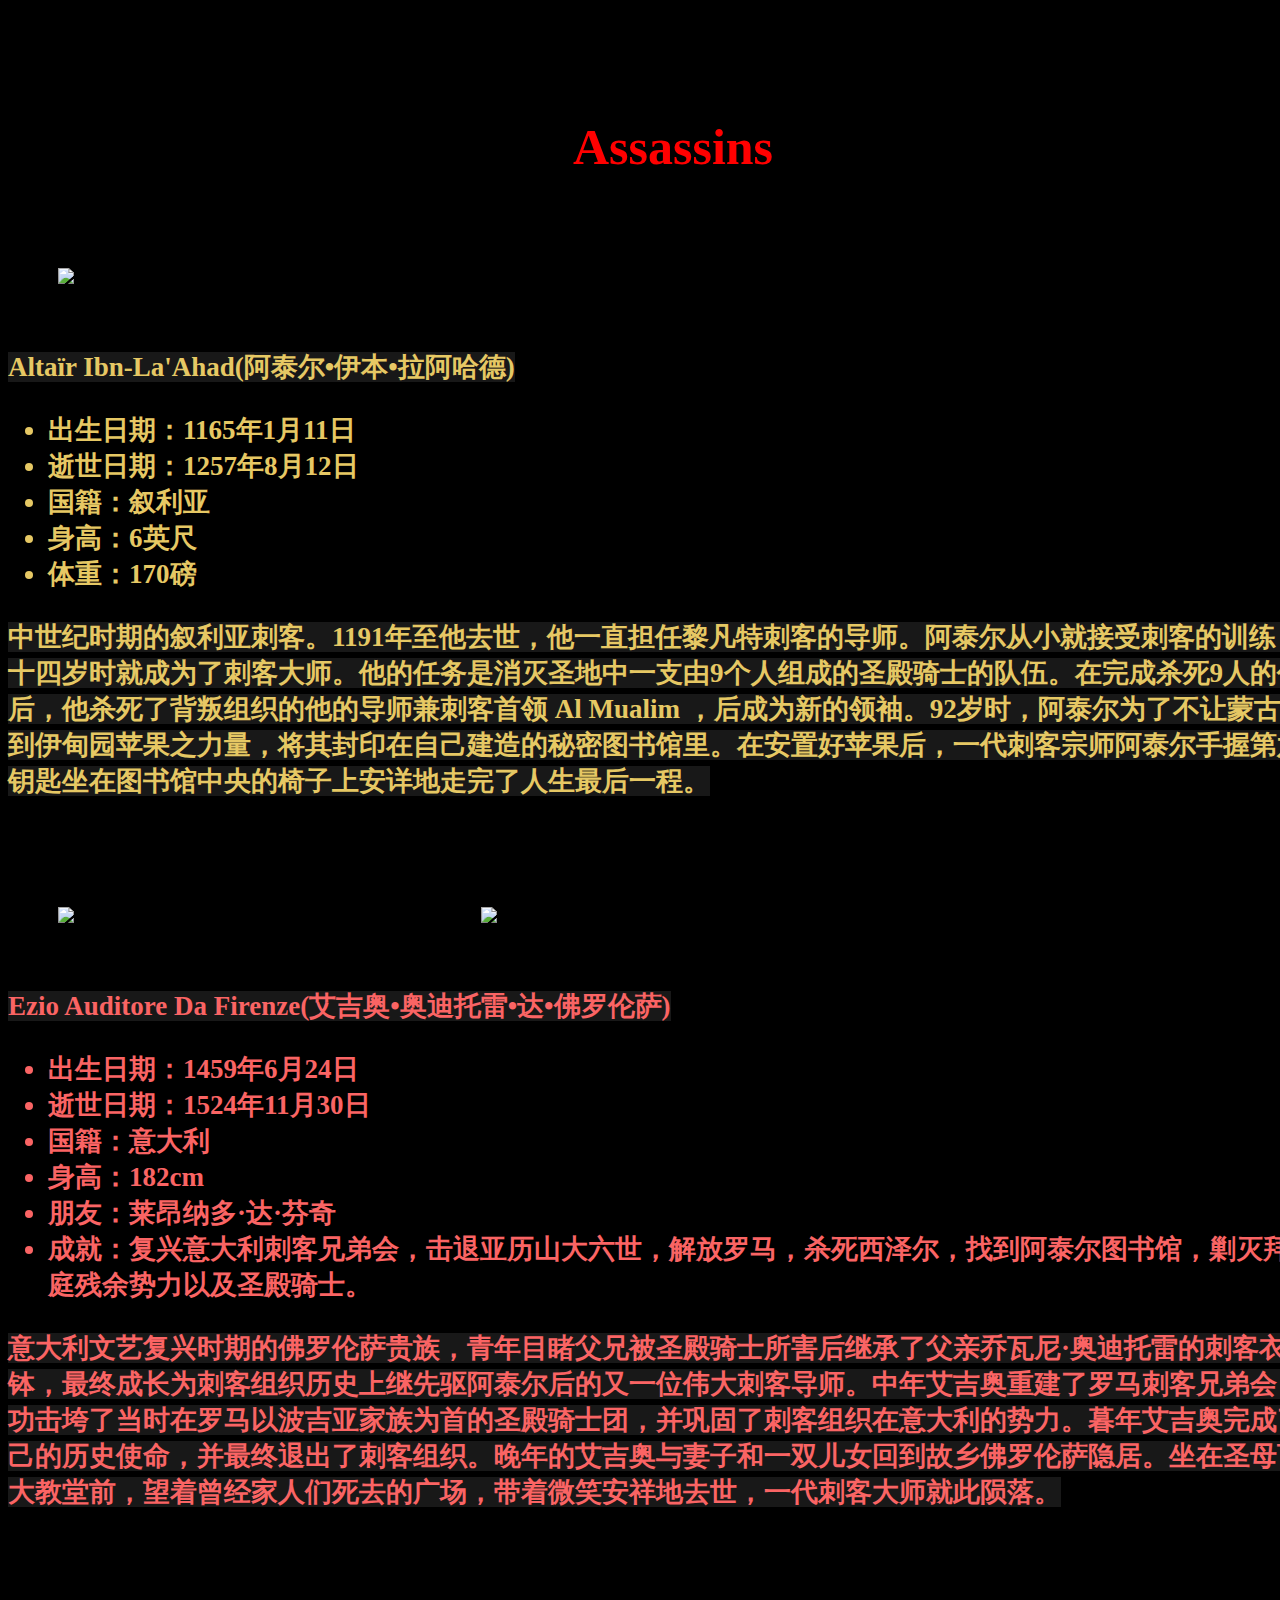
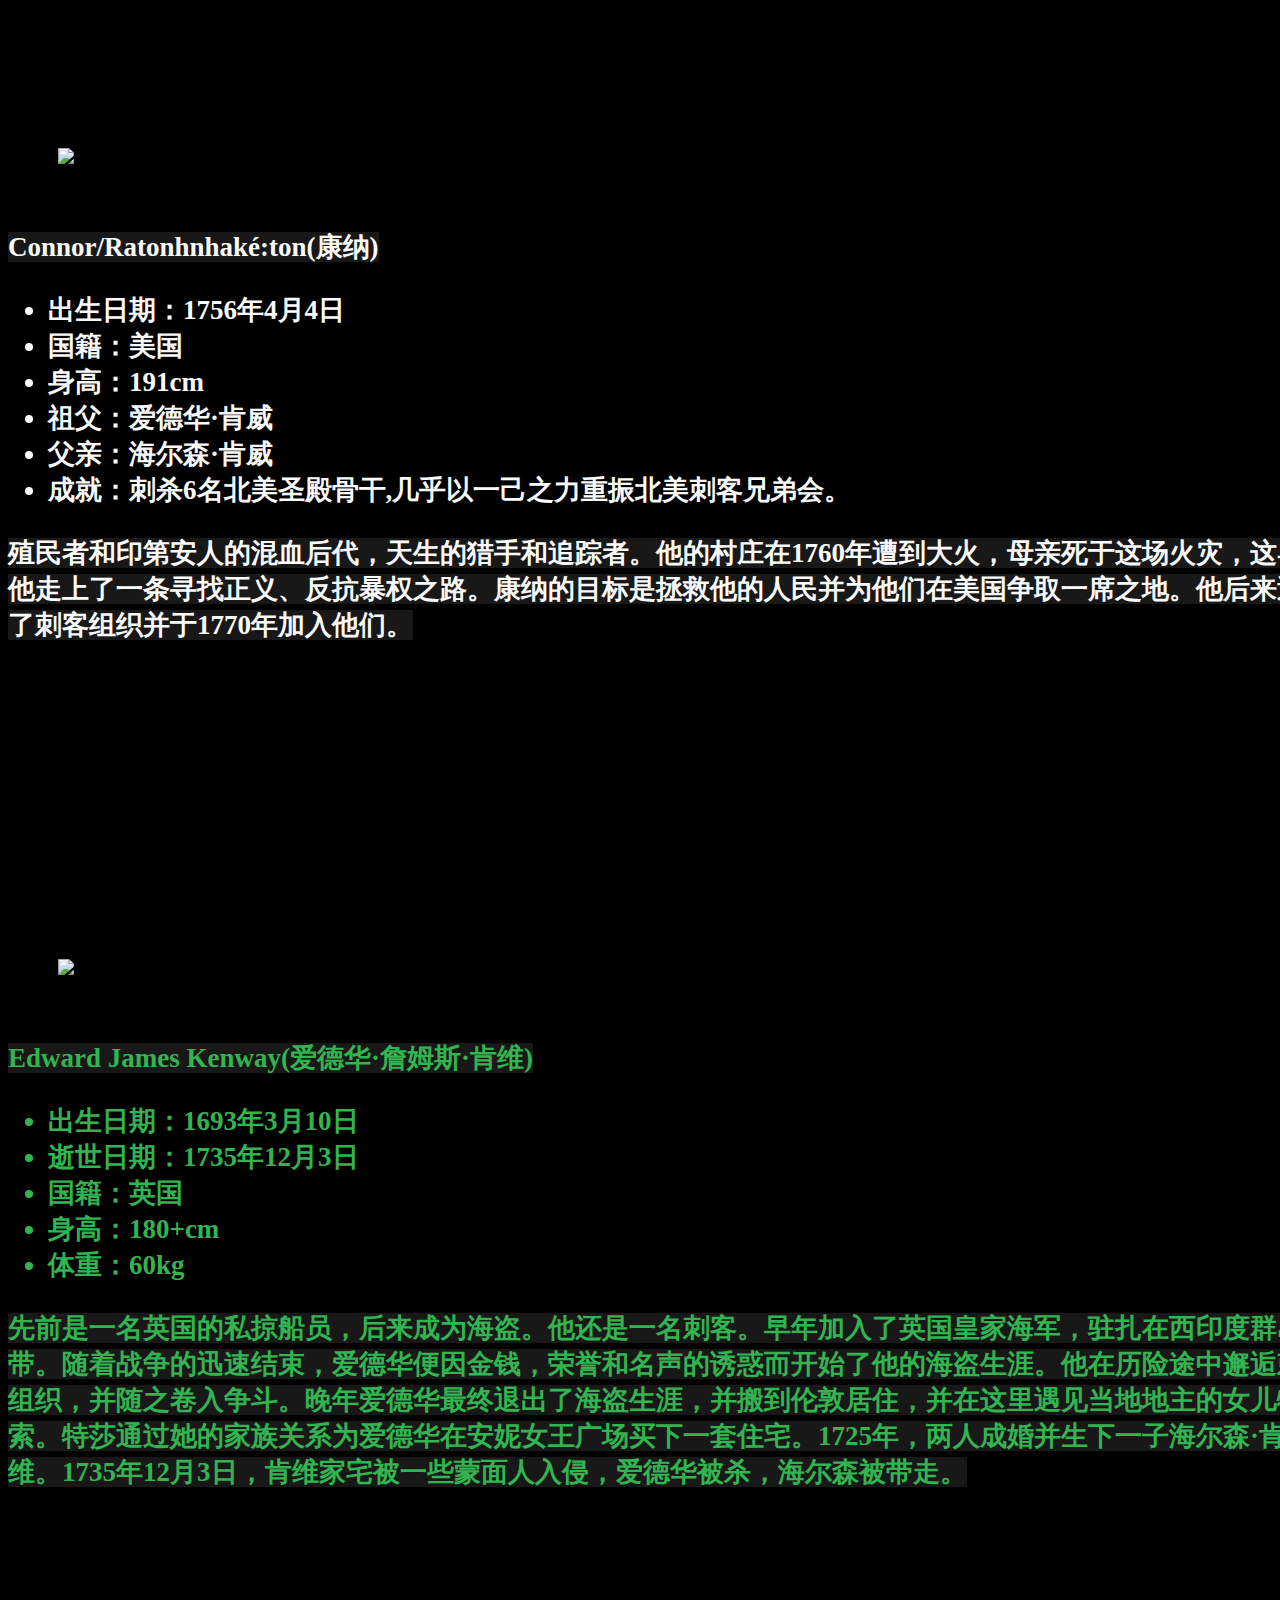
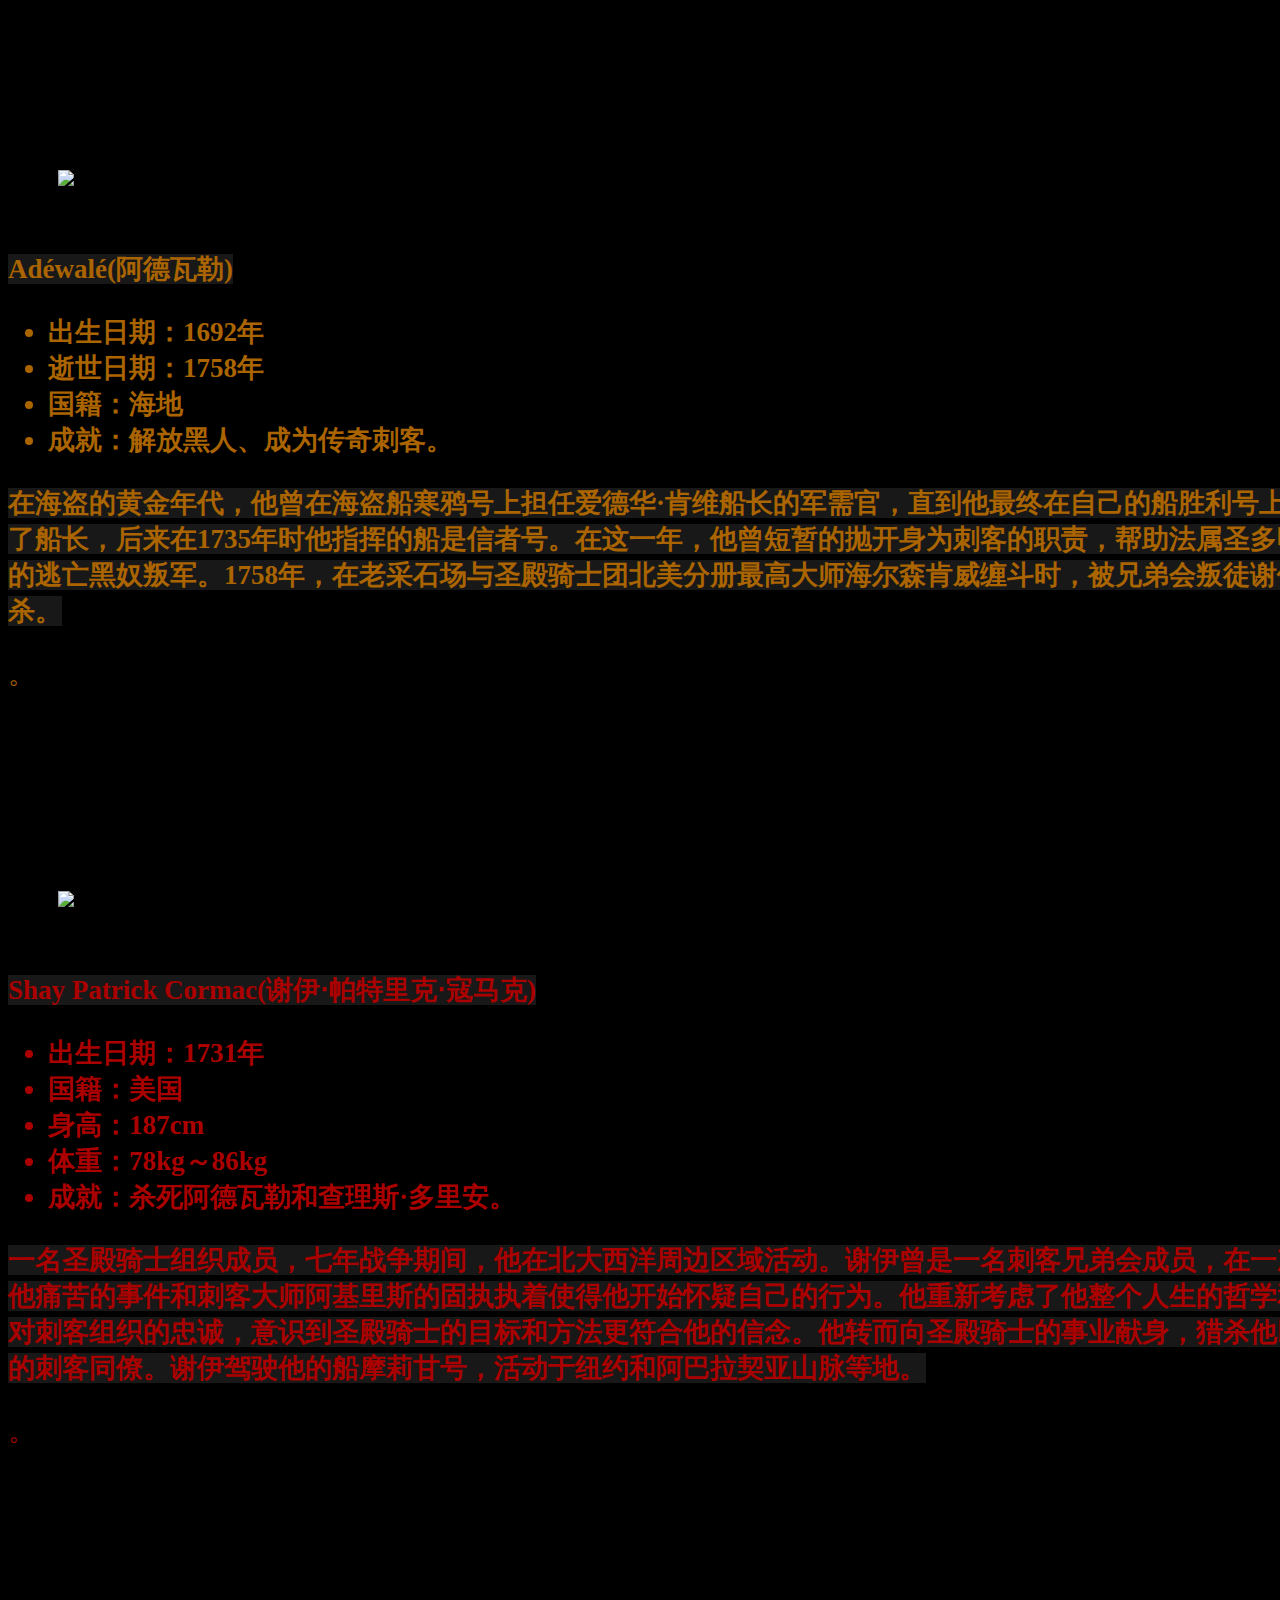
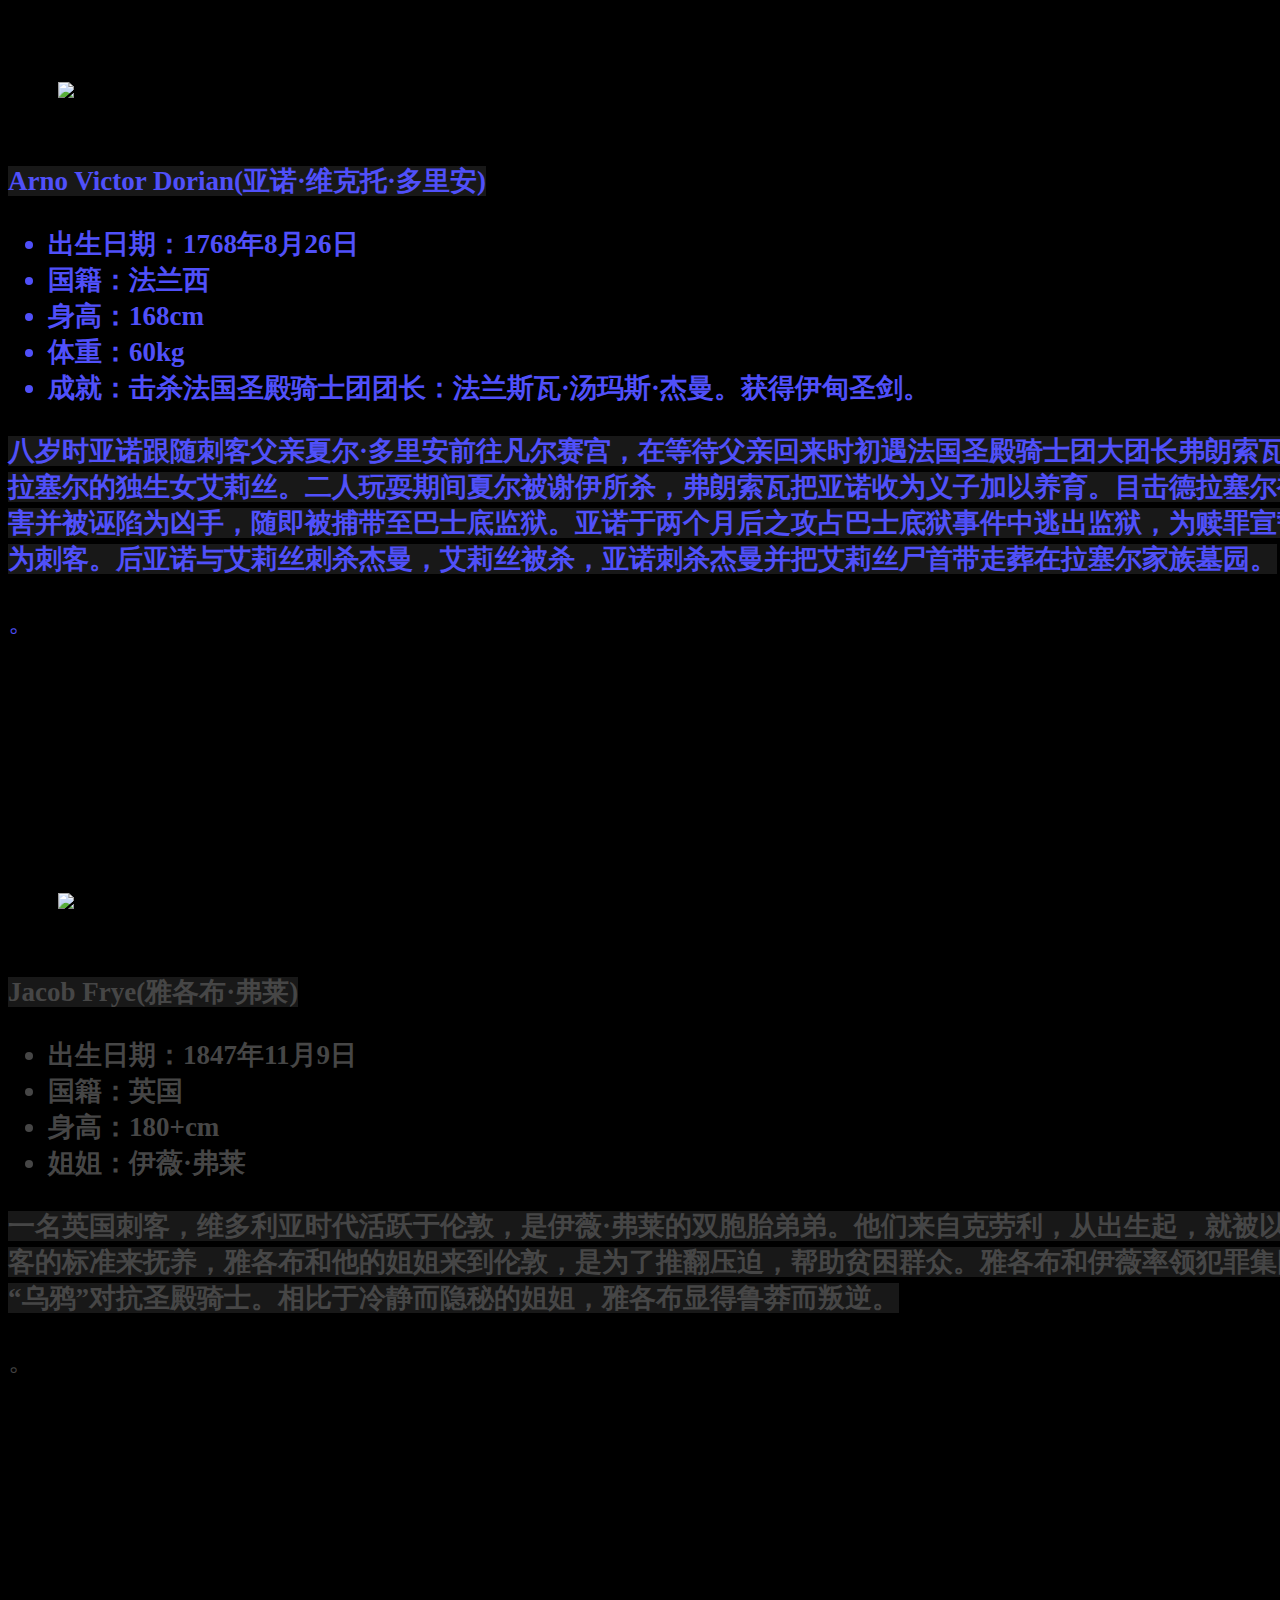
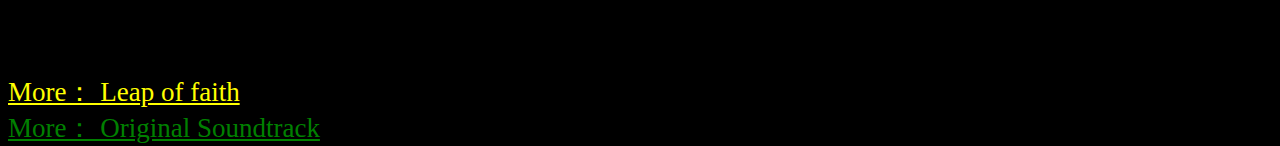
==== Assassins/Assassins.html @ 0be5e10f "Create Assassins.html" ====
<!DOCTYPE html>
<html>
<head>
  <meta charset="utf-8">
  <meta name="viewport" content="width=device-width">
  <title>Assassins</title>
</head>
<body style="background-color: black">

<embed src="BGM/Ezio's Family.mp3" hidden="true" autostart="true" loop="true"  Volume="16">

<style>
  .title {
    background:url(Title/title.jpg);
    background-repeat: inherit;
    background-size:100% 100%;
    margin-top: 10px;
    width: 1330px;
    height: 140px;
    font-size: 80px;
    color: red;
  }
  .Altair {
    background:url(Background/Altair.jpg);
    background-repeat: no-repeat;
    background-size:100% 100%;
    width: 1330px;
    height: 810px;
    font-size: 27px;
    font-family: Georgia;
    color: rgb(230,200,100);
  }

  .Ezio {
    background:url(Background/Ezio.jpg);
    background-repeat: no-repeat;
    background-size:100% 100%;
    width: 1330px;
    height: 810px;
    font-size: 27px;
    font-family: Georgia;
    color: rgb(250,100,100);
  }

  .Connor {
    background:url(Background/Connor.jpg);
    background-repeat: no-repeat;
    background-size:100% 100%;
    width: 1330px;
    height: 780px;
    font-size: 27px;
    font-family: Georgia;
    color: rgb(250,250,250);
  }
  
  .Edward {
    background:url(Background/Edward.jpg);
    background-repeat: no-repeat;
    background-size:100% 100%;
    width: 1330px;
    height: 780px;
    font-size: 27px;
    font-family: Georgia;
    color: rgb(50,180,80);
  }

  .Arno {
    background:url(Background/Arno.jpg);
    background-repeat: no-repeat;
    background-size:100% 100%;
    width: 1330px;
    height: 780px;
    font-size: 27px;
    font-family: Georgia;
    color: rgb(80,80,250);
  }

  .Jacob {
    background:url(Background/Jacob.jpg);
    background-repeat: no-repeat;
    background-size:100% 100%;
    width: 1330px;
    height: 800px;
    font-size: 27px;
    font-family: Georgia;
    color: rgb(70,70,70);
  }

  .Shay {
    background:url(Background/Shay.jpg);
    background-repeat: no-repeat;
    background-size:100% 100%;
    width: 1330px;
    height: 760px;
    font-size: 27px;
    font-family: Georgia;
    color: rgb(170,0,0);
  }

  .Adewale {
    background:url(Background/Adewale.png);
    background-repeat: no-repeat;
    background-size:100% 100%;
    width: 1330px;
    height: 690px;
    font-size: 27px;
    font-family: Georgia;
    color: rgb(170,100,0);
  }

  .picture {
    margin-left: 50px;
    margin-top: 50px;
    width: 400px;
  }

  .picture2 {
    margin-left: 400px;
    margin-top: 50px;
    width: 400px;
  }


  strong { 
    background: rgba(30,30,30,0.8);
  }
</style>

<div class="container-fluid title">
  <h1 style="font-size: 50px" align="center"><br/>Assassins</h1>
</div>

<div><br/></div>

<div class="Altair">
  <img src="Assassins/Altair.jpg" class="picture">
  <p><strong><br/>Altaïr Ibn-La'Ahad(阿泰尔•伊本•拉阿哈德)
  <ul>
    <li>出生日期：1165年1月11日 </li>
    <li>逝世日期：1257年8月12日</li>
    <li>国籍：叙利亚</li>
    <li>身高：6英尺 </li>
    <li>体重：170磅</li>
  </ul>
  中世纪时期的叙利亚刺客。1191年至他去世，他一直担任黎凡特刺客的导师。阿泰尔从小就接受刺客的训练，二十四岁时就成为了刺客大师。他的任务是消灭圣地中一支由9个人组成的圣殿骑士的队伍。在完成杀死9人的任务后，他杀死了背叛组织的他的导师兼刺客首领 Al Mualim ，后成为新的领袖。92岁时，阿泰尔为了不让蒙古人得到伊甸园苹果之力量，将其封印在自己建造的秘密图书馆里。在安置好苹果后，一代刺客宗师阿泰尔手握第六个钥匙坐在图书馆中央的椅子上安详地走完了人生最后一程。
  </strong></p>

<div><br/></div>

<div class="Ezio">
  <img src="Assassins/Ezio.jpg" class="picture">
  <img src="Assassins/Ezio2.jpg" class="picture2">
  <p><strong><br/>Ezio Auditore Da Firenze(艾吉奥•奥迪托雷•达•佛罗伦萨)
  <ul>
    <li>出生日期：1459年6月24日 </li>
    <li>逝世日期：1524年11月30日</li>
    <li>国籍：意大利</li>
    <li>身高：182cm </li>
    <li>朋友：莱昂纳多·达·芬奇</li>
    <li>成就：复兴意大利刺客兄弟会，击退亚历山大六世，解放罗马，杀死西泽尔，找到阿泰尔图书馆，剿灭拜占庭残余势力以及圣殿骑士。</li>
  </ul>
  意大利文艺复兴时期的佛罗伦萨贵族，青年目睹父兄被圣殿骑士所害后继承了父亲乔瓦尼·奥迪托雷的刺客衣钵，最终成长为刺客组织历史上继先驱阿泰尔后的又一位伟大刺客导师。中年艾吉奥重建了罗马刺客兄弟会，成功击垮了当时在罗马以波吉亚家族为首的圣殿骑士团，并巩固了刺客组织在意大利的势力。暮年艾吉奥完成了自己的历史使命，并最终退出了刺客组织。晚年的艾吉奥与妻子和一双儿女回到故乡佛罗伦萨隐居。坐在圣母百花大教堂前，望着曾经家人们死去的广场，带着微笑安祥地去世，一代刺客大师就此陨落。
  </strong></p>
</div>
  
<div><br/></div>

<div class="Connor">
  <img src="Assassins/Connor.jpg" class="picture">
  <p><strong><br/>Connor/Ratonhnhaké:ton(康纳)
  <ul>
    <li>出生日期：1756年4月4日  </li>
    <li>国籍：美国</li>
    <li>身高：191cm</li>
    <li>祖父：爱德华·肯威</li>
    <li>父亲：海尔森·肯威</li>
    <li>成就：刺杀6名北美圣殿骨干,几乎以一己之力重振北美刺客兄弟会。</li>
  </ul>
  殖民者和印第安人的混血后代，天生的猎手和追踪者。他的村庄在1760年遭到大火，母亲死于这场火灾，这导致他走上了一条寻找正义、反抗暴权之路。康纳的目标是拯救他的人民并为他们在美国争取一席之地。他后来遇到了刺客组织并于1770年加入他们。
  </strong></p>
</div>


<div><br/></div>

<div class="Edward">
  <img src="Assassins/Edward.jpg" class="picture">
  <p><strong><br/>Edward James Kenway(爱德华·詹姆斯·肯维)
  <ul>
    <li>出生日期：1693年3月10日 </li>
    <li>逝世日期：1735年12月3日</li>
    <li>国籍：英国</li>
    <li>身高：180+cm </li>
    <li>体重：60kg </li>
  </ul>
  先前是一名英国的私掠船员，后来成为海盗。他还是一名刺客。早年加入了英国皇家海军，驻扎在西印度群岛一带。随着战争的迅速结束，爱德华便因金钱，荣誉和名声的诱惑而开始了他的海盗生涯。他在历险途中邂逅刺客组织，并随之卷入争斗。晚年爱德华最终退出了海盗生涯，并搬到伦敦居住，并在这里遇见当地地主的女儿特索。特莎通过她的家族关系为爱德华在安妮女王广场买下一套住宅。1725年，两人成婚并生下一子海尔森·肯维。1735年12月3日，肯维家宅被一些蒙面人入侵，爱德华被杀，海尔森被带走。
  </strong></p>
</div>

<div><br/></div>

<div class="Adewale">
  <img src="Assassins/Adewale.jpg" class="picture">
  <p><strong><br/>Adéwalé(阿德瓦勒)
  <ul>
    <li>出生日期：1692年</li>
    <li>逝世日期：1758年</li>
    <li>国籍：海地</li>
    <li>成就：解放黑人、成为传奇刺客。</li>
  </ul>
  在海盗的黄金年代，他曾在海盗船寒鸦号上担任爱德华·肯维船长的军需官，直到他最终在自己的船胜利号上当了船长，后来在1735年时他指挥的船是信者号。在这一年，他曾短暂的抛开身为刺客的职责，帮助法属圣多明戈的逃亡黑奴叛军。1758年，在老采石场与圣殿骑士团北美分册最高大师海尔森肯威缠斗时，被兄弟会叛徒谢伊刺杀。
  </strong></p>。
</div>

<div><br/></div>

<div class="Shay">
  <img src="Assassins/Shay.png" class="picture">
  <p><strong><br/>Shay Patrick Cormac(谢伊‧帕特里克‧寇马克)
  <ul>
    <li>出生日期：1731年</li>
    <li>国籍：美国</li>
    <li>身高：187cm</li>
    <li>体重：78kg～86kg</li>
    <li>成就：杀死阿德瓦勒和查理斯·多里安。</li>
  </ul>
  一名圣殿骑士组织成员，七年战争期间，他在北大西洋周边区域活动。谢伊曾是一名刺客兄弟会成员，在一次令他痛苦的事件和刺客大师阿基里斯的固执执着使得他开始怀疑自己的行为。他重新考虑了他整个人生的哲学和他对刺客组织的忠诚，意识到圣殿骑士的目标和方法更符合他的信念。他转而向圣殿骑士的事业献身，猎杀他以前的刺客同僚。谢伊驾驶他的船摩莉甘号，活动于纽约和阿巴拉契亚山脉等地。
  </strong></p>。
</div>

<div><br/></div>

<div class="Arno">
  <img src="Assassins/Arno.jpg" class="picture">
  <p><strong><br/>Arno Victor Dorian(亚诺·维克托·多里安)
  <ul>
    <li>出生日期：1768年8月26日  </li>
    <li>国籍：法兰西</li>
    <li>身高：168cm </li>
    <li>体重：60kg </li>
    <li>成就：击杀法国圣殿骑士团团长：法兰斯瓦·汤玛斯·杰曼。获得伊甸圣剑。</li>
  </ul>
  八岁时亚诺跟随刺客父亲夏尔·多里安前往凡尔赛宫，在等待父亲回来时初遇法国圣殿骑士团大团长弗朗索瓦·德拉塞尔的独生女艾莉丝。二人玩耍期间夏尔被谢伊所杀，弗朗索瓦把亚诺收为义子加以养育。目击德拉塞尔被杀害并被诬陷为凶手，随即被捕带至巴士底监狱。亚诺于两个月后之攻占巴士底狱事件中逃出监狱，为赎罪宣誓成为刺客。后亚诺与艾莉丝刺杀杰曼，艾莉丝被杀，亚诺刺杀杰曼并把艾莉丝尸首带走葬在拉塞尔家族墓园。
  </strong></p>。
</div>

<div><br/></div>

<div class="Jacob">
  <img src="Assassins/Jacob.jpg" class="picture">
  <p><strong><br/>Jacob Frye(雅各布·弗莱)
  <ul>
    <li>出生日期：1847年11月9日</li>
    <li>国籍：英国</li>
    <li>身高：180+cm </li>
    <li>姐姐：伊薇·弗莱 </li>
  </ul>
  一名英国刺客，维多利亚时代活跃于伦敦，是伊薇·弗莱的双胞胎弟弟。他们来自克劳利，从出生起，就被以刺客的标准来抚养，雅各布和他的姐姐来到伦敦，是为了推翻压迫，帮助贫困群众。雅各布和伊薇率领犯罪集团“乌鸦”对抗圣殿骑士。相比于冷静而隐秘的姐姐，雅各布显得鲁莽而叛逆。
  </strong></p>。
</div>

<div><br/></div>

<a href="LeapOfFaith.html" style="color: yellow">More： Leap of faith<br/></a>

<a href="OST.html" style="color: green">More： Original Soundtrack</a>

</body>
</html>
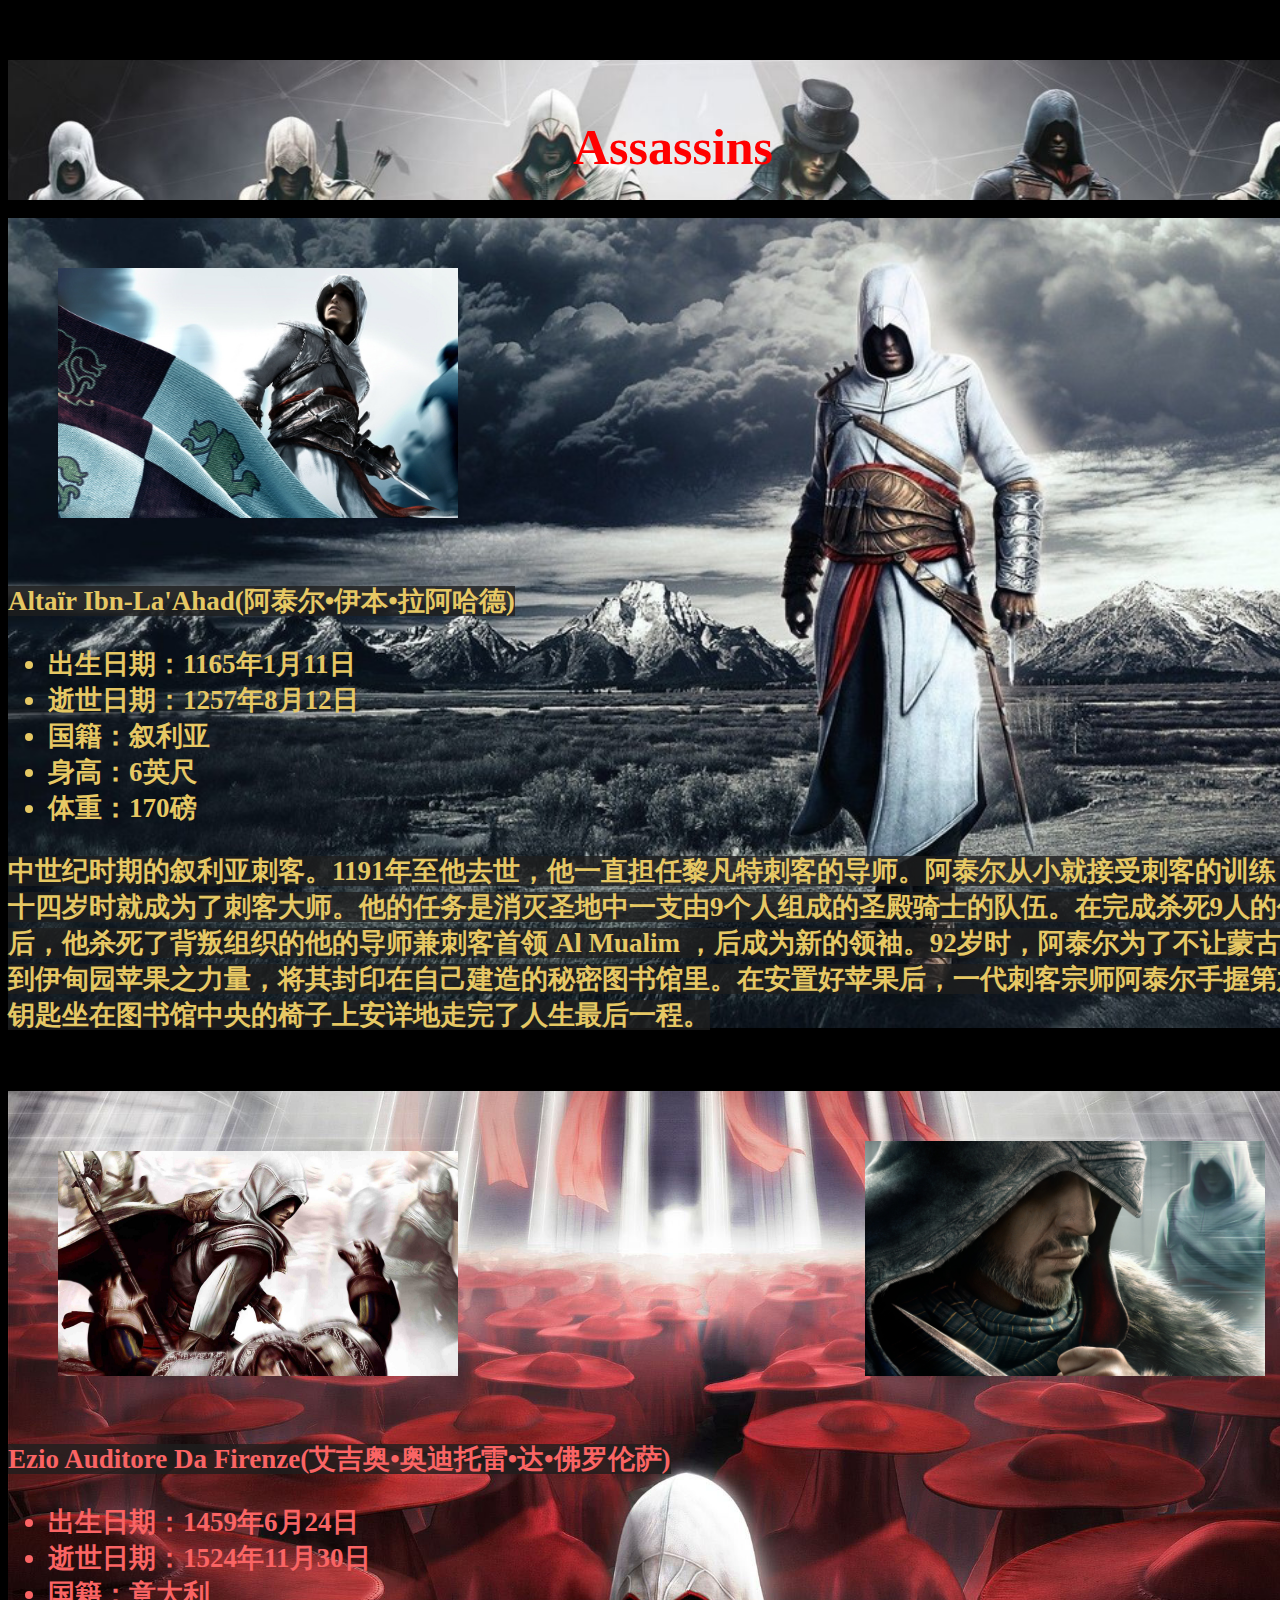
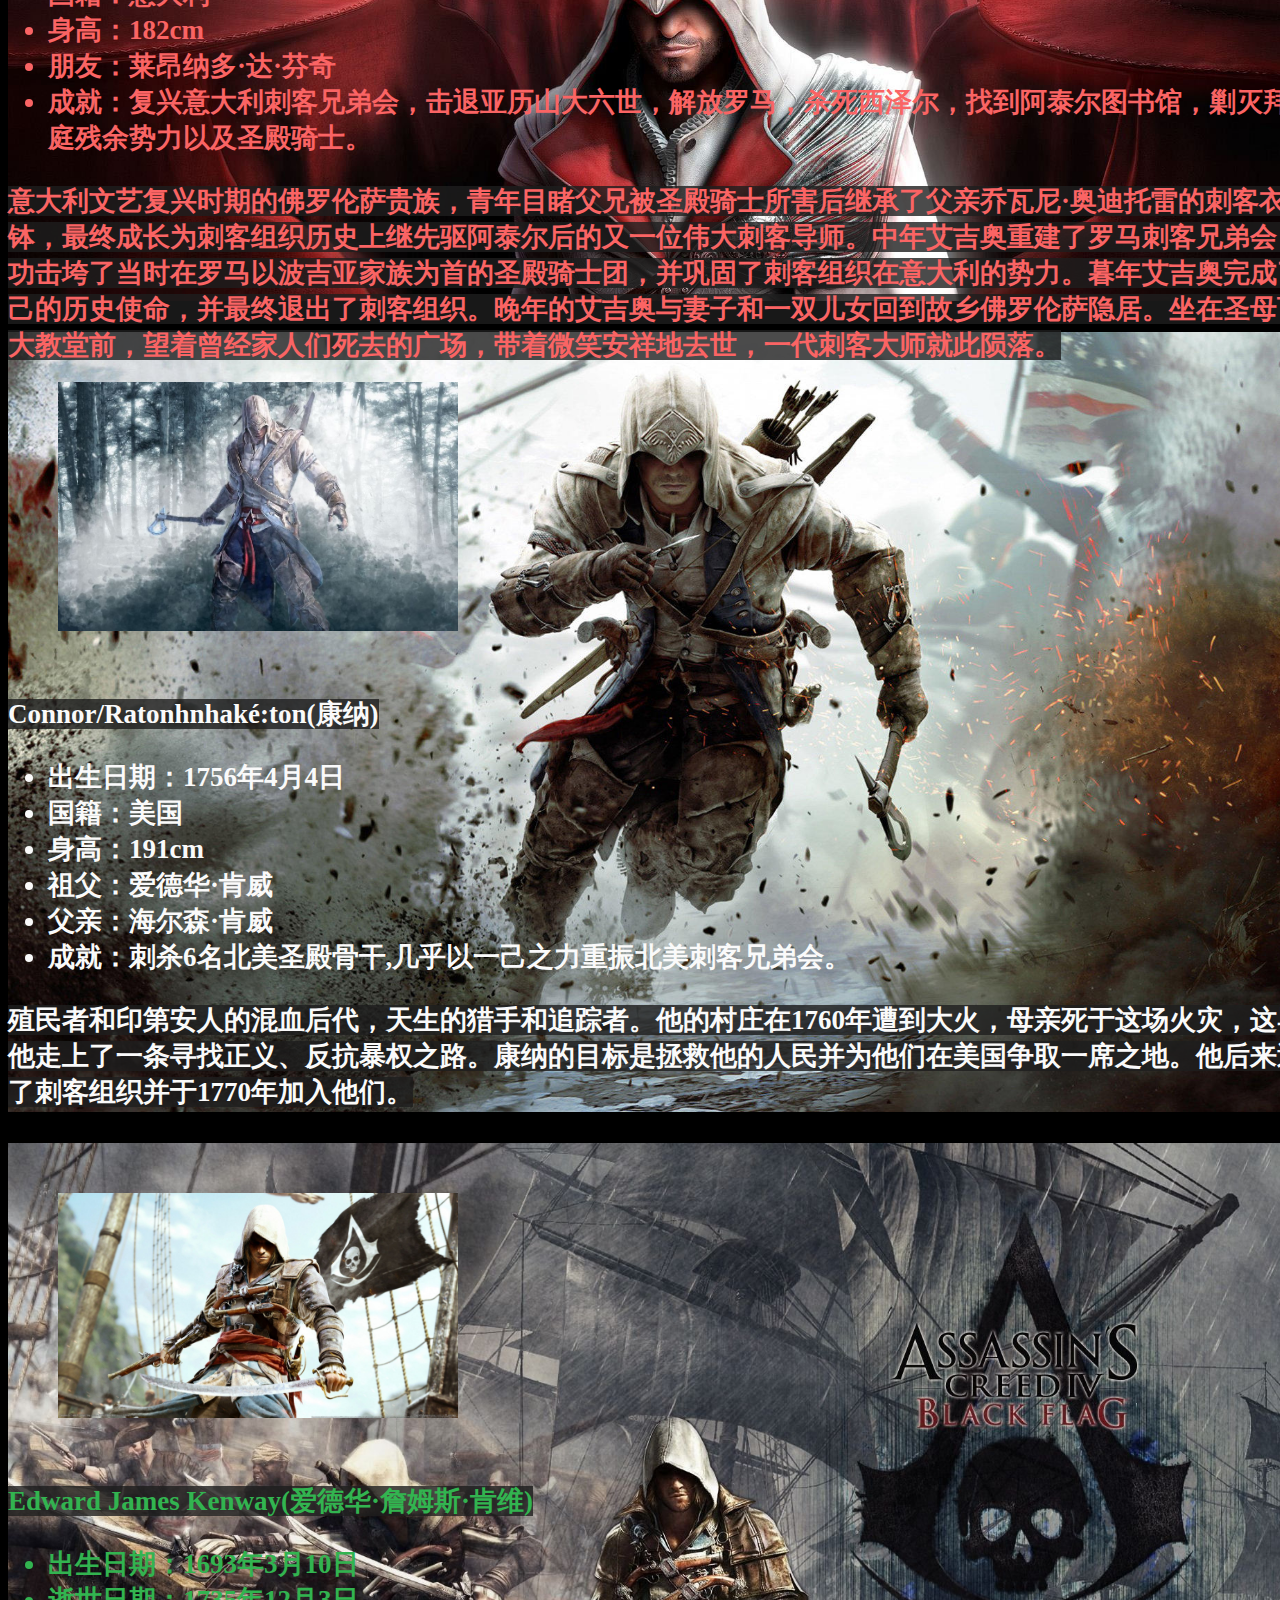
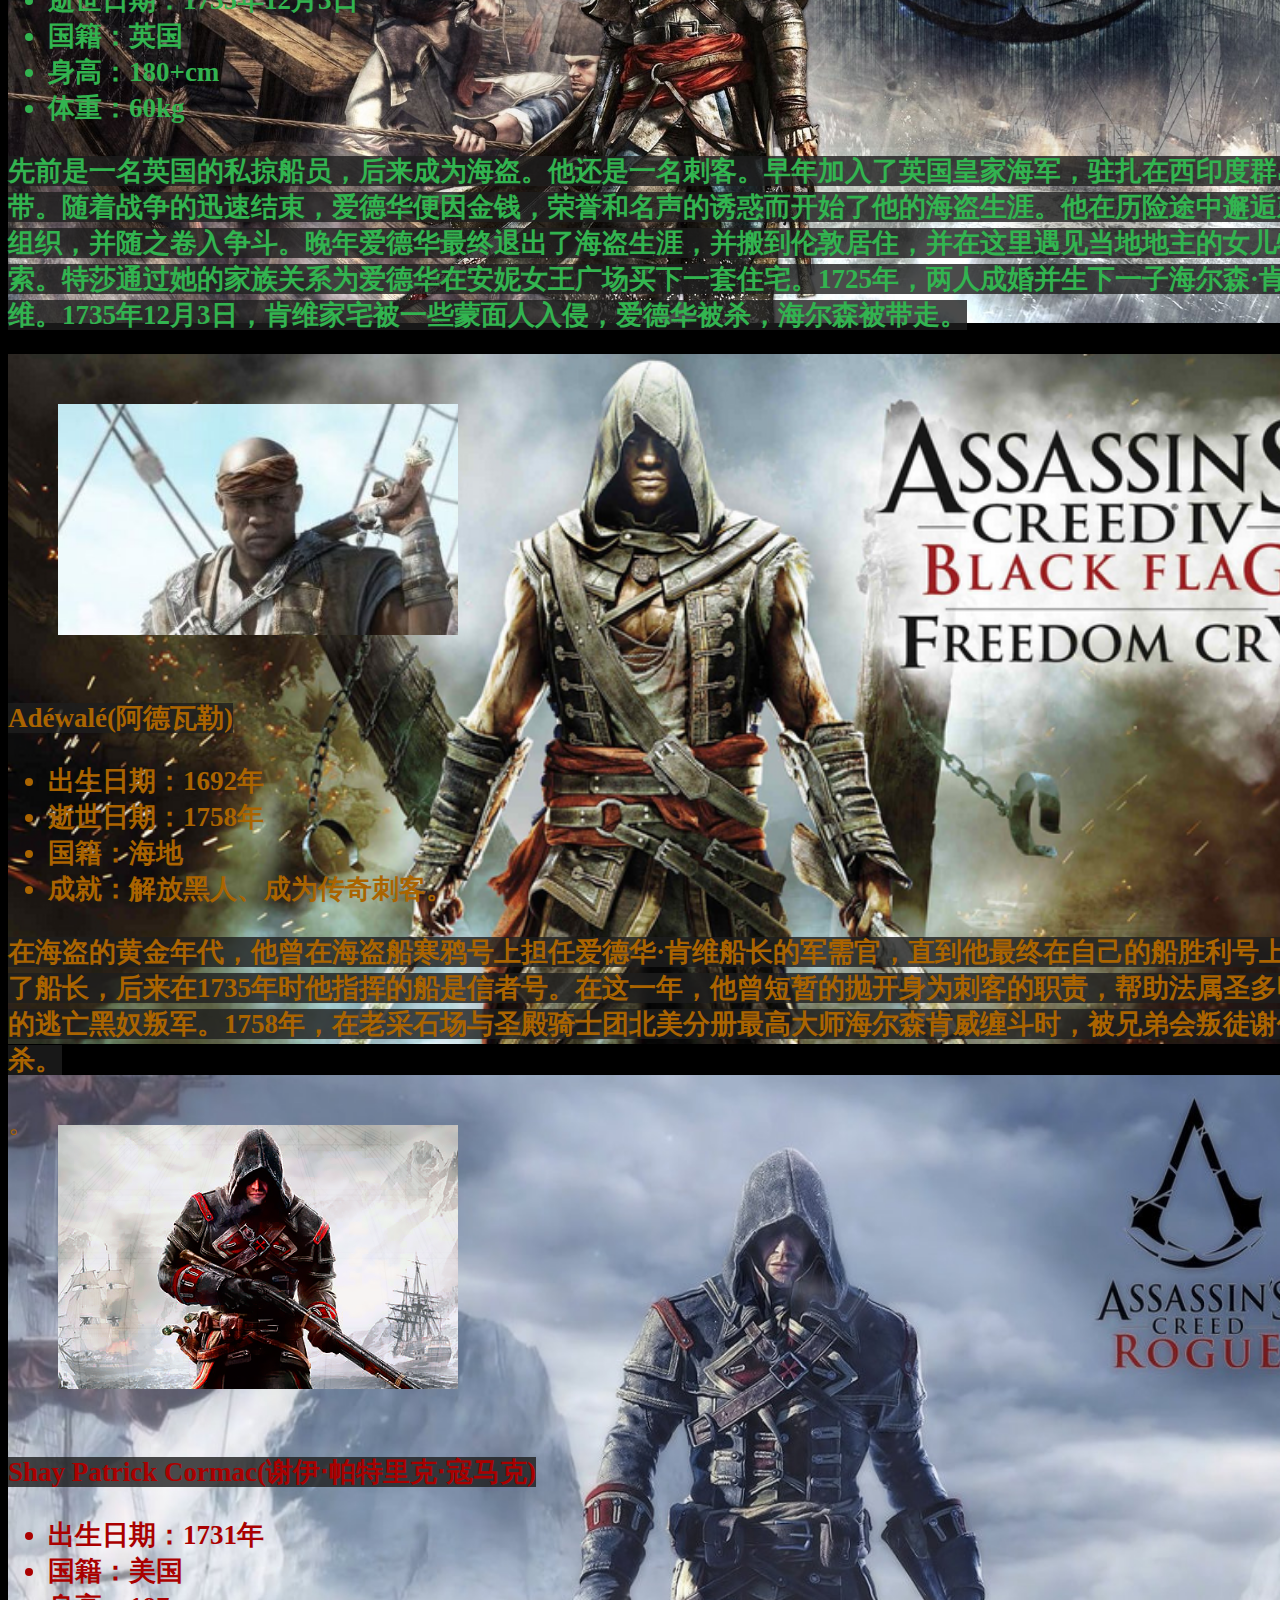
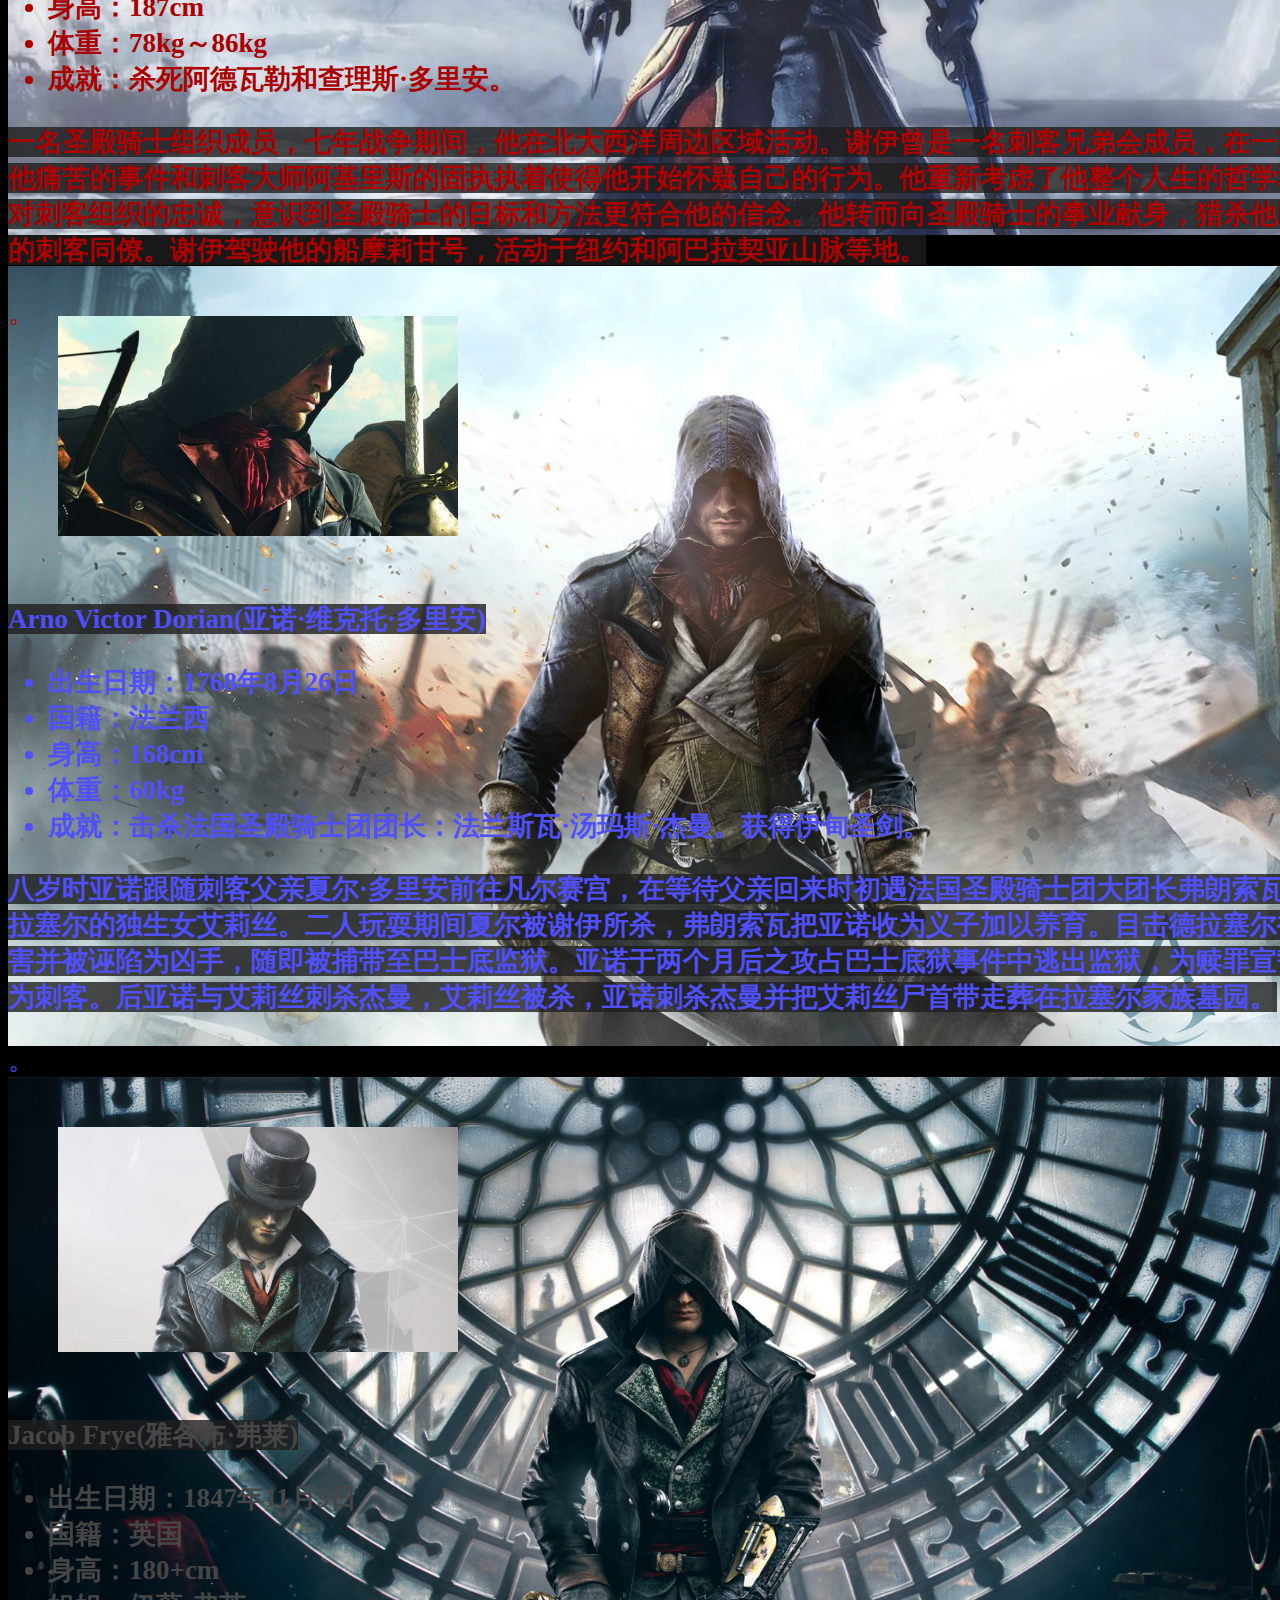
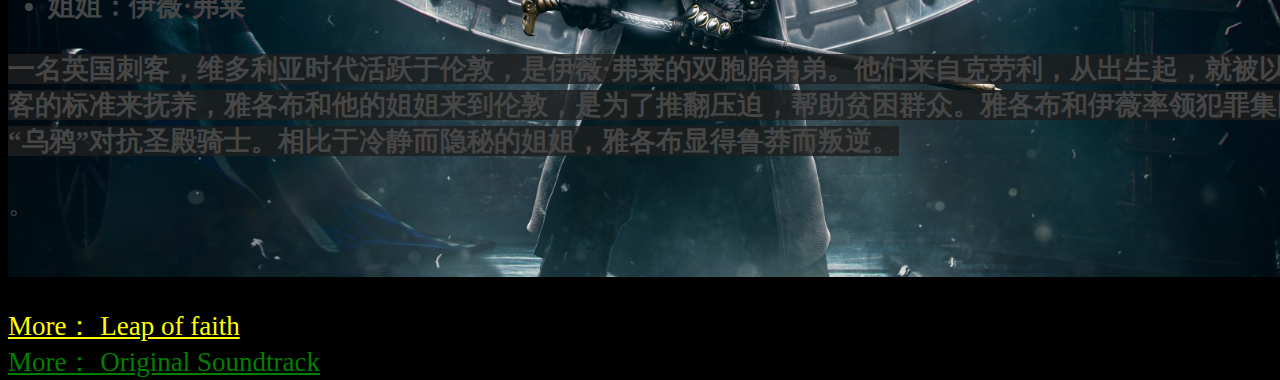
==== commit 86c815e5: "Add files via upload" ====
--- a/Assassins/Assassins.html
+++ b/Assassins/Assassins.html
@@ -1,269 +1,269 @@
-<!DOCTYPE html>
-<html>
-<head>
-  <meta charset="utf-8">
-  <meta name="viewport" content="width=device-width">
-  <title>Assassins</title>
-</head>
-<body style="background-color: black">
-
-<embed src="BGM/Ezio's Family.mp3" hidden="true" autostart="true" loop="true"  Volume="16">
-
-<style>
-  .title {
-    background:url(Title/title.jpg);
-    background-repeat: inherit;
-    background-size:100% 100%;
-    margin-top: 10px;
-    width: 1330px;
-    height: 140px;
-    font-size: 80px;
-    color: red;
-  }
-  .Altair {
-    background:url(Background/Altair.jpg);
-    background-repeat: no-repeat;
-    background-size:100% 100%;
-    width: 1330px;
-    height: 810px;
-    font-size: 27px;
-    font-family: Georgia;
-    color: rgb(230,200,100);
-  }
-
-  .Ezio {
-    background:url(Background/Ezio.jpg);
-    background-repeat: no-repeat;
-    background-size:100% 100%;
-    width: 1330px;
-    height: 810px;
-    font-size: 27px;
-    font-family: Georgia;
-    color: rgb(250,100,100);
-  }
-
-  .Connor {
-    background:url(Background/Connor.jpg);
-    background-repeat: no-repeat;
-    background-size:100% 100%;
-    width: 1330px;
-    height: 780px;
-    font-size: 27px;
-    font-family: Georgia;
-    color: rgb(250,250,250);
-  }
-  
-  .Edward {
-    background:url(Background/Edward.jpg);
-    background-repeat: no-repeat;
-    background-size:100% 100%;
-    width: 1330px;
-    height: 780px;
-    font-size: 27px;
-    font-family: Georgia;
-    color: rgb(50,180,80);
-  }
-
-  .Arno {
-    background:url(Background/Arno.jpg);
-    background-repeat: no-repeat;
-    background-size:100% 100%;
-    width: 1330px;
-    height: 780px;
-    font-size: 27px;
-    font-family: Georgia;
-    color: rgb(80,80,250);
-  }
-
-  .Jacob {
-    background:url(Background/Jacob.jpg);
-    background-repeat: no-repeat;
-    background-size:100% 100%;
-    width: 1330px;
-    height: 800px;
-    font-size: 27px;
-    font-family: Georgia;
-    color: rgb(70,70,70);
-  }
-
-  .Shay {
-    background:url(Background/Shay.jpg);
-    background-repeat: no-repeat;
-    background-size:100% 100%;
-    width: 1330px;
-    height: 760px;
-    font-size: 27px;
-    font-family: Georgia;
-    color: rgb(170,0,0);
-  }
-
-  .Adewale {
-    background:url(Background/Adewale.png);
-    background-repeat: no-repeat;
-    background-size:100% 100%;
-    width: 1330px;
-    height: 690px;
-    font-size: 27px;
-    font-family: Georgia;
-    color: rgb(170,100,0);
-  }
-
-  .picture {
-    margin-left: 50px;
-    margin-top: 50px;
-    width: 400px;
-  }
-
-  .picture2 {
-    margin-left: 400px;
-    margin-top: 50px;
-    width: 400px;
-  }
-
-
-  strong { 
-    background: rgba(30,30,30,0.8);
-  }
-</style>
-
-<div class="container-fluid title">
-  <h1 style="font-size: 50px" align="center"><br/>Assassins</h1>
-</div>
-
-<div><br/></div>
-
-<div class="Altair">
-  <img src="Assassins/Altair.jpg" class="picture">
-  <p><strong><br/>Altaïr Ibn-La'Ahad(阿泰尔•伊本•拉阿哈德)
-  <ul>
-    <li>出生日期：1165年1月11日 </li>
-    <li>逝世日期：1257年8月12日</li>
-    <li>国籍：叙利亚</li>
-    <li>身高：6英尺 </li>
-    <li>体重：170磅</li>
-  </ul>
-  中世纪时期的叙利亚刺客。1191年至他去世，他一直担任黎凡特刺客的导师。阿泰尔从小就接受刺客的训练，二十四岁时就成为了刺客大师。他的任务是消灭圣地中一支由9个人组成的圣殿骑士的队伍。在完成杀死9人的任务后，他杀死了背叛组织的他的导师兼刺客首领 Al Mualim ，后成为新的领袖。92岁时，阿泰尔为了不让蒙古人得到伊甸园苹果之力量，将其封印在自己建造的秘密图书馆里。在安置好苹果后，一代刺客宗师阿泰尔手握第六个钥匙坐在图书馆中央的椅子上安详地走完了人生最后一程。
-  </strong></p>
-
-<div><br/></div>
-
-<div class="Ezio">
-  <img src="Assassins/Ezio.jpg" class="picture">
-  <img src="Assassins/Ezio2.jpg" class="picture2">
-  <p><strong><br/>Ezio Auditore Da Firenze(艾吉奥•奥迪托雷•达•佛罗伦萨)
-  <ul>
-    <li>出生日期：1459年6月24日 </li>
-    <li>逝世日期：1524年11月30日</li>
-    <li>国籍：意大利</li>
-    <li>身高：182cm </li>
-    <li>朋友：莱昂纳多·达·芬奇</li>
-    <li>成就：复兴意大利刺客兄弟会，击退亚历山大六世，解放罗马，杀死西泽尔，找到阿泰尔图书馆，剿灭拜占庭残余势力以及圣殿骑士。</li>
-  </ul>
-  意大利文艺复兴时期的佛罗伦萨贵族，青年目睹父兄被圣殿骑士所害后继承了父亲乔瓦尼·奥迪托雷的刺客衣钵，最终成长为刺客组织历史上继先驱阿泰尔后的又一位伟大刺客导师。中年艾吉奥重建了罗马刺客兄弟会，成功击垮了当时在罗马以波吉亚家族为首的圣殿骑士团，并巩固了刺客组织在意大利的势力。暮年艾吉奥完成了自己的历史使命，并最终退出了刺客组织。晚年的艾吉奥与妻子和一双儿女回到故乡佛罗伦萨隐居。坐在圣母百花大教堂前，望着曾经家人们死去的广场，带着微笑安祥地去世，一代刺客大师就此陨落。
-  </strong></p>
-</div>
-  
-<div><br/></div>
-
-<div class="Connor">
-  <img src="Assassins/Connor.jpg" class="picture">
-  <p><strong><br/>Connor/Ratonhnhaké:ton(康纳)
-  <ul>
-    <li>出生日期：1756年4月4日  </li>
-    <li>国籍：美国</li>
-    <li>身高：191cm</li>
-    <li>祖父：爱德华·肯威</li>
-    <li>父亲：海尔森·肯威</li>
-    <li>成就：刺杀6名北美圣殿骨干,几乎以一己之力重振北美刺客兄弟会。</li>
-  </ul>
-  殖民者和印第安人的混血后代，天生的猎手和追踪者。他的村庄在1760年遭到大火，母亲死于这场火灾，这导致他走上了一条寻找正义、反抗暴权之路。康纳的目标是拯救他的人民并为他们在美国争取一席之地。他后来遇到了刺客组织并于1770年加入他们。
-  </strong></p>
-</div>
-
-
-<div><br/></div>
-
-<div class="Edward">
-  <img src="Assassins/Edward.jpg" class="picture">
-  <p><strong><br/>Edward James Kenway(爱德华·詹姆斯·肯维)
-  <ul>
-    <li>出生日期：1693年3月10日 </li>
-    <li>逝世日期：1735年12月3日</li>
-    <li>国籍：英国</li>
-    <li>身高：180+cm </li>
-    <li>体重：60kg </li>
-  </ul>
-  先前是一名英国的私掠船员，后来成为海盗。他还是一名刺客。早年加入了英国皇家海军，驻扎在西印度群岛一带。随着战争的迅速结束，爱德华便因金钱，荣誉和名声的诱惑而开始了他的海盗生涯。他在历险途中邂逅刺客组织，并随之卷入争斗。晚年爱德华最终退出了海盗生涯，并搬到伦敦居住，并在这里遇见当地地主的女儿特索。特莎通过她的家族关系为爱德华在安妮女王广场买下一套住宅。1725年，两人成婚并生下一子海尔森·肯维。1735年12月3日，肯维家宅被一些蒙面人入侵，爱德华被杀，海尔森被带走。
-  </strong></p>
-</div>
-
-<div><br/></div>
-
-<div class="Adewale">
-  <img src="Assassins/Adewale.jpg" class="picture">
-  <p><strong><br/>Adéwalé(阿德瓦勒)
-  <ul>
-    <li>出生日期：1692年</li>
-    <li>逝世日期：1758年</li>
-    <li>国籍：海地</li>
-    <li>成就：解放黑人、成为传奇刺客。</li>
-  </ul>
-  在海盗的黄金年代，他曾在海盗船寒鸦号上担任爱德华·肯维船长的军需官，直到他最终在自己的船胜利号上当了船长，后来在1735年时他指挥的船是信者号。在这一年，他曾短暂的抛开身为刺客的职责，帮助法属圣多明戈的逃亡黑奴叛军。1758年，在老采石场与圣殿骑士团北美分册最高大师海尔森肯威缠斗时，被兄弟会叛徒谢伊刺杀。
-  </strong></p>。
-</div>
-
-<div><br/></div>
-
-<div class="Shay">
-  <img src="Assassins/Shay.png" class="picture">
-  <p><strong><br/>Shay Patrick Cormac(谢伊‧帕特里克‧寇马克)
-  <ul>
-    <li>出生日期：1731年</li>
-    <li>国籍：美国</li>
-    <li>身高：187cm</li>
-    <li>体重：78kg～86kg</li>
-    <li>成就：杀死阿德瓦勒和查理斯·多里安。</li>
-  </ul>
-  一名圣殿骑士组织成员，七年战争期间，他在北大西洋周边区域活动。谢伊曾是一名刺客兄弟会成员，在一次令他痛苦的事件和刺客大师阿基里斯的固执执着使得他开始怀疑自己的行为。他重新考虑了他整个人生的哲学和他对刺客组织的忠诚，意识到圣殿骑士的目标和方法更符合他的信念。他转而向圣殿骑士的事业献身，猎杀他以前的刺客同僚。谢伊驾驶他的船摩莉甘号，活动于纽约和阿巴拉契亚山脉等地。
-  </strong></p>。
-</div>
-
-<div><br/></div>
-
-<div class="Arno">
-  <img src="Assassins/Arno.jpg" class="picture">
-  <p><strong><br/>Arno Victor Dorian(亚诺·维克托·多里安)
-  <ul>
-    <li>出生日期：1768年8月26日  </li>
-    <li>国籍：法兰西</li>
-    <li>身高：168cm </li>
-    <li>体重：60kg </li>
-    <li>成就：击杀法国圣殿骑士团团长：法兰斯瓦·汤玛斯·杰曼。获得伊甸圣剑。</li>
-  </ul>
-  八岁时亚诺跟随刺客父亲夏尔·多里安前往凡尔赛宫，在等待父亲回来时初遇法国圣殿骑士团大团长弗朗索瓦·德拉塞尔的独生女艾莉丝。二人玩耍期间夏尔被谢伊所杀，弗朗索瓦把亚诺收为义子加以养育。目击德拉塞尔被杀害并被诬陷为凶手，随即被捕带至巴士底监狱。亚诺于两个月后之攻占巴士底狱事件中逃出监狱，为赎罪宣誓成为刺客。后亚诺与艾莉丝刺杀杰曼，艾莉丝被杀，亚诺刺杀杰曼并把艾莉丝尸首带走葬在拉塞尔家族墓园。
-  </strong></p>。
-</div>
-
-<div><br/></div>
-
-<div class="Jacob">
-  <img src="Assassins/Jacob.jpg" class="picture">
-  <p><strong><br/>Jacob Frye(雅各布·弗莱)
-  <ul>
-    <li>出生日期：1847年11月9日</li>
-    <li>国籍：英国</li>
-    <li>身高：180+cm </li>
-    <li>姐姐：伊薇·弗莱 </li>
-  </ul>
-  一名英国刺客，维多利亚时代活跃于伦敦，是伊薇·弗莱的双胞胎弟弟。他们来自克劳利，从出生起，就被以刺客的标准来抚养，雅各布和他的姐姐来到伦敦，是为了推翻压迫，帮助贫困群众。雅各布和伊薇率领犯罪集团“乌鸦”对抗圣殿骑士。相比于冷静而隐秘的姐姐，雅各布显得鲁莽而叛逆。
-  </strong></p>。
-</div>
-
-<div><br/></div>
-
-<a href="LeapOfFaith.html" style="color: yellow">More： Leap of faith<br/></a>
-
-<a href="OST.html" style="color: green">More： Original Soundtrack</a>
-
-</body>
-</html>
+﻿<!DOCTYPE html>
+<html>
+<head>
+  <meta charset="utf-8">
+  <meta name="viewport" content="width=device-width">
+  <title>Assassins</title>
+</head>
+<body style="background-color: black">
+
+<embed src="BGM/Ezio's Family.mp3" hidden="true" autostart="true" loop="true"  Volume="16">
+
+<style>
+  .title {
+    background:url(Title/title.jpg);
+    background-repeat: inherit;
+    background-size:100% 100%;
+    margin-top: 10px;
+    width: 1330px;
+    height: 140px;
+    font-size: 80px;
+    color: red;
+  }
+  .Altair {
+    background:url(Background/Altair.jpg);
+    background-repeat: no-repeat;
+    background-size:100% 100%;
+    width: 1330px;
+    height: 810px;
+    font-size: 27px;
+    font-family: Georgia;
+    color: rgb(230,200,100);
+  }
+
+  .Ezio {
+    background:url(Background/Ezio.jpg);
+    background-repeat: no-repeat;
+    background-size:100% 100%;
+    width: 1330px;
+    height: 810px;
+    font-size: 27px;
+    font-family: Georgia;
+    color: rgb(250,100,100);
+  }
+
+  .Connor {
+    background:url(Background/Connor.jpg);
+    background-repeat: no-repeat;
+    background-size:100% 100%;
+    width: 1330px;
+    height: 780px;
+    font-size: 27px;
+    font-family: Georgia;
+    color: rgb(250,250,250);
+  }
+  
+  .Edward {
+    background:url(Background/Edward.jpg);
+    background-repeat: no-repeat;
+    background-size:100% 100%;
+    width: 1330px;
+    height: 780px;
+    font-size: 27px;
+    font-family: Georgia;
+    color: rgb(50,180,80);
+  }
+
+  .Arno {
+    background:url(Background/Arno.jpg);
+    background-repeat: no-repeat;
+    background-size:100% 100%;
+    width: 1330px;
+    height: 780px;
+    font-size: 27px;
+    font-family: Georgia;
+    color: rgb(80,80,250);
+  }
+
+  .Jacob {
+    background:url(Background/Jacob.jpg);
+    background-repeat: no-repeat;
+    background-size:100% 100%;
+    width: 1330px;
+    height: 800px;
+    font-size: 27px;
+    font-family: Georgia;
+    color: rgb(70,70,70);
+  }
+
+  .Shay {
+    background:url(Background/Shay.jpg);
+    background-repeat: no-repeat;
+    background-size:100% 100%;
+    width: 1330px;
+    height: 760px;
+    font-size: 27px;
+    font-family: Georgia;
+    color: rgb(170,0,0);
+  }
+
+  .Adewale {
+    background:url(Background/Adewale.png);
+    background-repeat: no-repeat;
+    background-size:100% 100%;
+    width: 1330px;
+    height: 690px;
+    font-size: 27px;
+    font-family: Georgia;
+    color: rgb(170,100,0);
+  }
+
+  .picture {
+    margin-left: 50px;
+    margin-top: 50px;
+    width: 400px;
+  }
+
+  .picture2 {
+    margin-left: 400px;
+    margin-top: 50px;
+    width: 400px;
+  }
+
+
+  strong { 
+    background: rgba(30,30,30,0.8);
+  }
+</style>
+
+<div class="container-fluid title">
+  <h1 style="font-size: 50px" align="center"><br/>Assassins</h1>
+</div>
+
+<div><br/></div>
+
+<div class="Altair">
+  <img src="Assassins/Altair.jpg" class="picture">
+  <p><strong><br/>Altaïr Ibn-La'Ahad(阿泰尔•伊本•拉阿哈德)
+  <ul>
+    <li>出生日期：1165年1月11日 </li>
+    <li>逝世日期：1257年8月12日</li>
+    <li>国籍：叙利亚</li>
+    <li>身高：6英尺 </li>
+    <li>体重：170磅</li>
+  </ul>
+  中世纪时期的叙利亚刺客。1191年至他去世，他一直担任黎凡特刺客的导师。阿泰尔从小就接受刺客的训练，二十四岁时就成为了刺客大师。他的任务是消灭圣地中一支由9个人组成的圣殿骑士的队伍。在完成杀死9人的任务后，他杀死了背叛组织的他的导师兼刺客首领 Al Mualim ，后成为新的领袖。92岁时，阿泰尔为了不让蒙古人得到伊甸园苹果之力量，将其封印在自己建造的秘密图书馆里。在安置好苹果后，一代刺客宗师阿泰尔手握第六个钥匙坐在图书馆中央的椅子上安详地走完了人生最后一程。
+  </strong></p>
+
+<div><br/></div>
+
+<div class="Ezio">
+  <img src="Assassins/Ezio.jpg" class="picture">
+  <img src="Assassins/Ezio2.jpg" class="picture2">
+  <p><strong><br/>Ezio Auditore Da Firenze(艾吉奥•奥迪托雷•达•佛罗伦萨)
+  <ul>
+    <li>出生日期：1459年6月24日 </li>
+    <li>逝世日期：1524年11月30日</li>
+    <li>国籍：意大利</li>
+    <li>身高：182cm </li>
+    <li>朋友：莱昂纳多·达·芬奇</li>
+    <li>成就：复兴意大利刺客兄弟会，击退亚历山大六世，解放罗马，杀死西泽尔，找到阿泰尔图书馆，剿灭拜占庭残余势力以及圣殿骑士。</li>
+  </ul>
+  意大利文艺复兴时期的佛罗伦萨贵族，青年目睹父兄被圣殿骑士所害后继承了父亲乔瓦尼·奥迪托雷的刺客衣钵，最终成长为刺客组织历史上继先驱阿泰尔后的又一位伟大刺客导师。中年艾吉奥重建了罗马刺客兄弟会，成功击垮了当时在罗马以波吉亚家族为首的圣殿骑士团，并巩固了刺客组织在意大利的势力。暮年艾吉奥完成了自己的历史使命，并最终退出了刺客组织。晚年的艾吉奥与妻子和一双儿女回到故乡佛罗伦萨隐居。坐在圣母百花大教堂前，望着曾经家人们死去的广场，带着微笑安祥地去世，一代刺客大师就此陨落。
+  </strong></p>
+</div>
+  
+<div><br/></div>
+
+<div class="Connor">
+  <img src="Assassins/Connor.jpg" class="picture">
+  <p><strong><br/>Connor/Ratonhnhaké:ton(康纳)
+  <ul>
+    <li>出生日期：1756年4月4日  </li>
+    <li>国籍：美国</li>
+    <li>身高：191cm</li>
+    <li>祖父：爱德华·肯威</li>
+    <li>父亲：海尔森·肯威</li>
+    <li>成就：刺杀6名北美圣殿骨干,几乎以一己之力重振北美刺客兄弟会。</li>
+  </ul>
+  殖民者和印第安人的混血后代，天生的猎手和追踪者。他的村庄在1760年遭到大火，母亲死于这场火灾，这导致他走上了一条寻找正义、反抗暴权之路。康纳的目标是拯救他的人民并为他们在美国争取一席之地。他后来遇到了刺客组织并于1770年加入他们。
+  </strong></p>
+</div>
+
+
+<div><br/></div>
+
+<div class="Edward">
+  <img src="Assassins/Edward.jpg" class="picture">
+  <p><strong><br/>Edward James Kenway(爱德华·詹姆斯·肯维)
+  <ul>
+    <li>出生日期：1693年3月10日 </li>
+    <li>逝世日期：1735年12月3日</li>
+    <li>国籍：英国</li>
+    <li>身高：180+cm </li>
+    <li>体重：60kg </li>
+  </ul>
+  先前是一名英国的私掠船员，后来成为海盗。他还是一名刺客。早年加入了英国皇家海军，驻扎在西印度群岛一带。随着战争的迅速结束，爱德华便因金钱，荣誉和名声的诱惑而开始了他的海盗生涯。他在历险途中邂逅刺客组织，并随之卷入争斗。晚年爱德华最终退出了海盗生涯，并搬到伦敦居住，并在这里遇见当地地主的女儿特索。特莎通过她的家族关系为爱德华在安妮女王广场买下一套住宅。1725年，两人成婚并生下一子海尔森·肯维。1735年12月3日，肯维家宅被一些蒙面人入侵，爱德华被杀，海尔森被带走。
+  </strong></p>
+</div>
+
+<div><br/></div>
+
+<div class="Adewale">
+  <img src="Assassins/Adewale.jpg" class="picture">
+  <p><strong><br/>Adéwalé(阿德瓦勒)
+  <ul>
+    <li>出生日期：1692年</li>
+    <li>逝世日期：1758年</li>
+    <li>国籍：海地</li>
+    <li>成就：解放黑人、成为传奇刺客。</li>
+  </ul>
+  在海盗的黄金年代，他曾在海盗船寒鸦号上担任爱德华·肯维船长的军需官，直到他最终在自己的船胜利号上当了船长，后来在1735年时他指挥的船是信者号。在这一年，他曾短暂的抛开身为刺客的职责，帮助法属圣多明戈的逃亡黑奴叛军。1758年，在老采石场与圣殿骑士团北美分册最高大师海尔森肯威缠斗时，被兄弟会叛徒谢伊刺杀。
+  </strong></p>。
+</div>
+
+<div><br/></div>
+
+<div class="Shay">
+  <img src="Assassins/Shay.png" class="picture">
+  <p><strong><br/>Shay Patrick Cormac(谢伊‧帕特里克‧寇马克)
+  <ul>
+    <li>出生日期：1731年</li>
+    <li>国籍：美国</li>
+    <li>身高：187cm</li>
+    <li>体重：78kg～86kg</li>
+    <li>成就：杀死阿德瓦勒和查理斯·多里安。</li>
+  </ul>
+  一名圣殿骑士组织成员，七年战争期间，他在北大西洋周边区域活动。谢伊曾是一名刺客兄弟会成员，在一次令他痛苦的事件和刺客大师阿基里斯的固执执着使得他开始怀疑自己的行为。他重新考虑了他整个人生的哲学和他对刺客组织的忠诚，意识到圣殿骑士的目标和方法更符合他的信念。他转而向圣殿骑士的事业献身，猎杀他以前的刺客同僚。谢伊驾驶他的船摩莉甘号，活动于纽约和阿巴拉契亚山脉等地。
+  </strong></p>。
+</div>
+
+<div><br/></div>
+
+<div class="Arno">
+  <img src="Assassins/Arno.jpg" class="picture">
+  <p><strong><br/>Arno Victor Dorian(亚诺·维克托·多里安)
+  <ul>
+    <li>出生日期：1768年8月26日  </li>
+    <li>国籍：法兰西</li>
+    <li>身高：168cm </li>
+    <li>体重：60kg </li>
+    <li>成就：击杀法国圣殿骑士团团长：法兰斯瓦·汤玛斯·杰曼。获得伊甸圣剑。</li>
+  </ul>
+  八岁时亚诺跟随刺客父亲夏尔·多里安前往凡尔赛宫，在等待父亲回来时初遇法国圣殿骑士团大团长弗朗索瓦·德拉塞尔的独生女艾莉丝。二人玩耍期间夏尔被谢伊所杀，弗朗索瓦把亚诺收为义子加以养育。目击德拉塞尔被杀害并被诬陷为凶手，随即被捕带至巴士底监狱。亚诺于两个月后之攻占巴士底狱事件中逃出监狱，为赎罪宣誓成为刺客。后亚诺与艾莉丝刺杀杰曼，艾莉丝被杀，亚诺刺杀杰曼并把艾莉丝尸首带走葬在拉塞尔家族墓园。
+  </strong></p>。
+</div>
+
+<div><br/></div>
+
+<div class="Jacob">
+  <img src="Assassins/Jacob.jpg" class="picture">
+  <p><strong><br/>Jacob Frye(雅各布·弗莱)
+  <ul>
+    <li>出生日期：1847年11月9日</li>
+    <li>国籍：英国</li>
+    <li>身高：180+cm </li>
+    <li>姐姐：伊薇·弗莱 </li>
+  </ul>
+  一名英国刺客，维多利亚时代活跃于伦敦，是伊薇·弗莱的双胞胎弟弟。他们来自克劳利，从出生起，就被以刺客的标准来抚养，雅各布和他的姐姐来到伦敦，是为了推翻压迫，帮助贫困群众。雅各布和伊薇率领犯罪集团“乌鸦”对抗圣殿骑士。相比于冷静而隐秘的姐姐，雅各布显得鲁莽而叛逆。
+  </strong></p>。
+</div>
+
+<div><br/></div>
+
+<a href="LeapOfFaith.html" style="color: yellow">More： Leap of faith<br/></a>
+
+<a href="OST.html" style="color: green">More： Original Soundtrack</a>
+
+</body>
+</html>